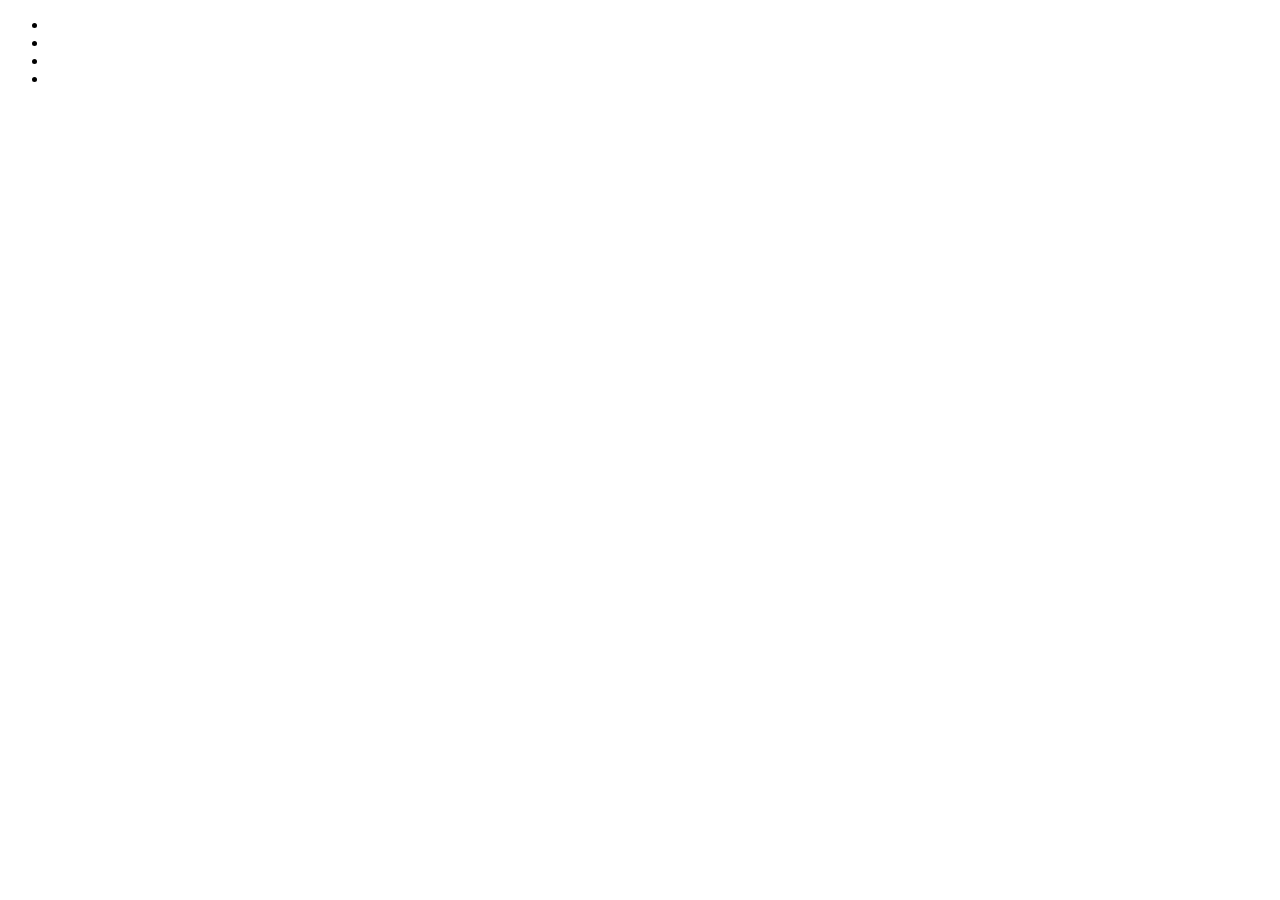
==== Product Landing Page/index.html @ ed220b7c "initial commit" ====
<!DOCTYPE html>
<html lang="en">
<head>
    <meta charset="UTF-8">
    <meta http-equiv="X-UA-Compatible" content="IE=edge">
    <meta name="viewport" content="width=device-width, initial-scale=1.0">
    <title>Product Landing Page Demo</title>
</head>
<body>
    <nav>
        <ul>
            <li>
                <a href="">

                </a>
            </li>
            <li>
                <a href="">

                </a>
            </li>
            <li>
                <a href="">

                </a>
            </li>
            <li>
                <a href="">

                </a>
            </li>
        </ul>
    </nav>
    <main>
        <section class="promo">

        </section>
        <section class="features">
            
        </section>
        <section class="offers">

        </section>
        <footer class="connections">

        </footer>
    </main>
</body>
</html>
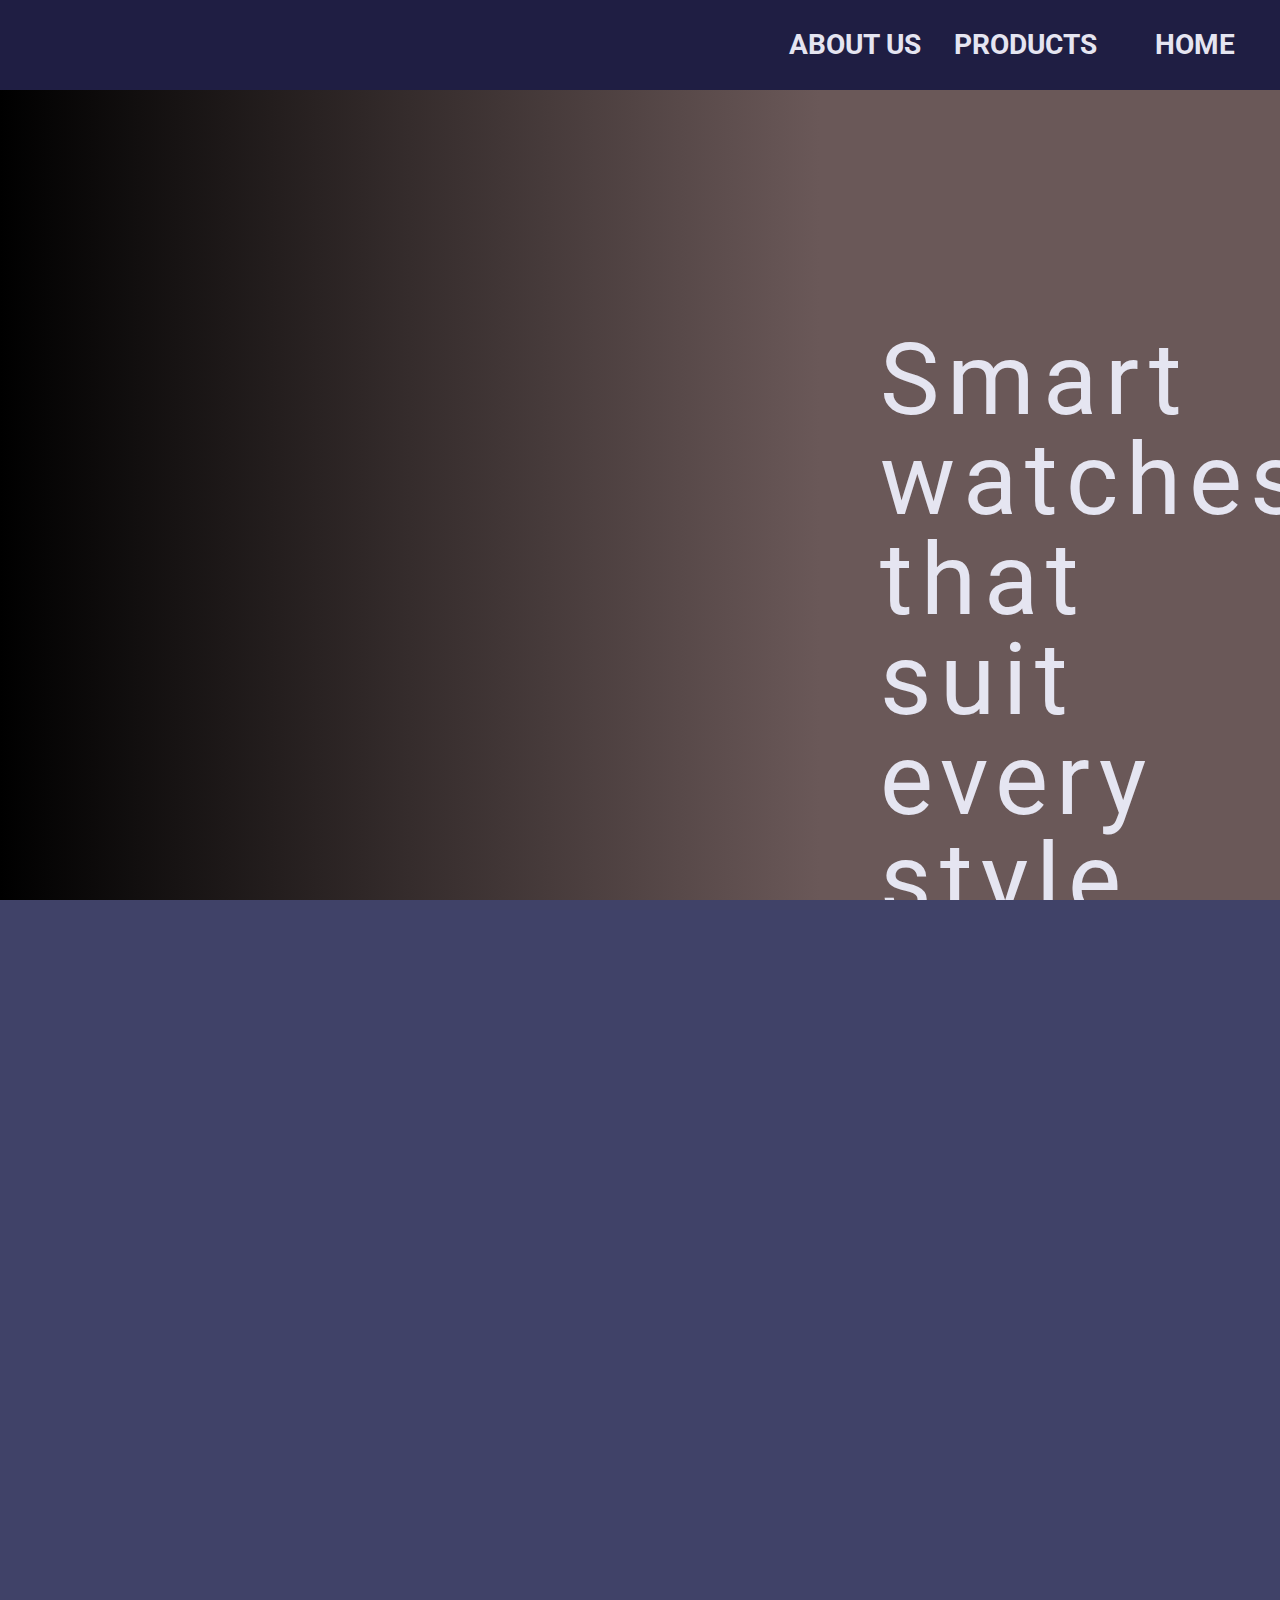
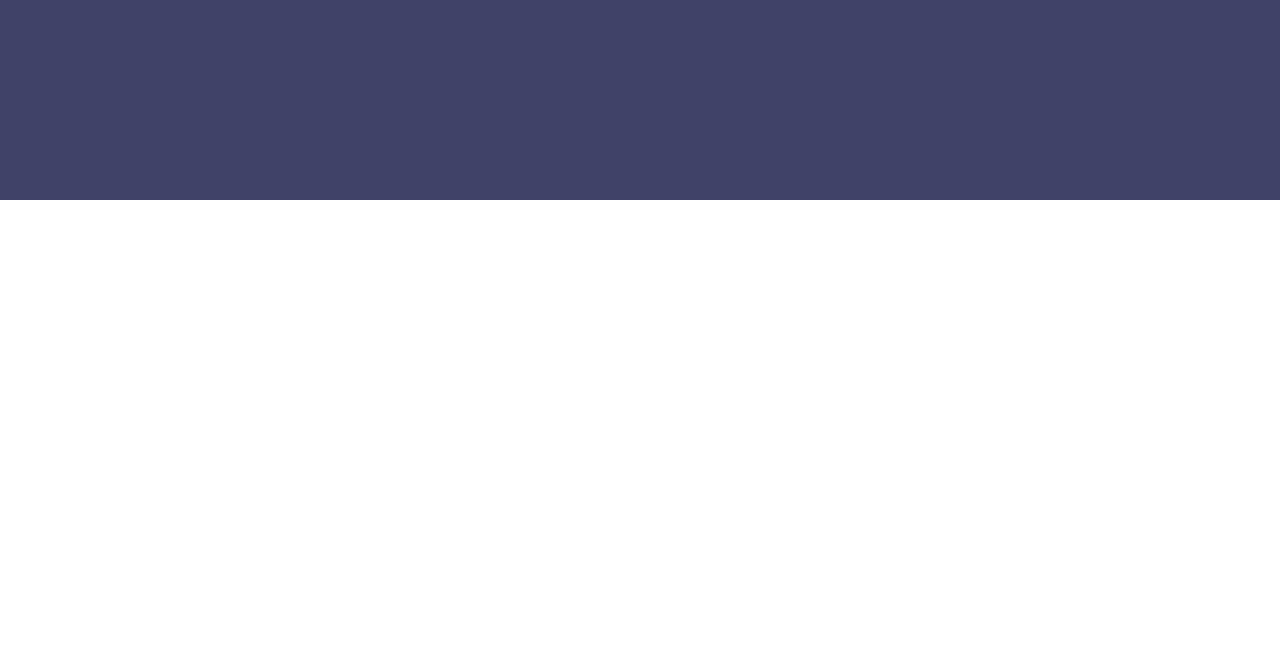
==== commit c2479be9: "created the design of the first section" ====
--- a/Product Landing Page/index.html
+++ b/Product Landing Page/index.html
@@ -4,46 +4,71 @@
     <meta charset="UTF-8">
     <meta http-equiv="X-UA-Compatible" content="IE=edge">
     <meta name="viewport" content="width=device-width, initial-scale=1.0">
+    <link rel="preconnect" href="https://fonts.googleapis.com">
+    <link rel="preconnect" href="https://fonts.gstatic.com" crossorigin>
+    <link href="https://fonts.googleapis.com/css2?family=Lato:wght@300&family=Roboto:wght@300&display=swap" rel="stylesheet">
+    <link rel="stylesheet" href="index.css">
     <title>Product Landing Page Demo</title>
 </head>
-<body>
+<body class="flex">
     <nav>
-        <ul>
-            <li>
-                <a href="">
-
+        <ul class="flex">
+            <li class="rounded-corners">
+                <a href="" class="font-roboto -fs-semi-large bold capitalize flex">
+                    Home
                 </a>
             </li>
-            <li>
-                <a href="">
-
+            <li class="rounded-corners">
+                <a href="" class="font-roboto -fs-semi-large bold capitalize flex">
+                    Products
                 </a>
             </li>
-            <li>
-                <a href="">
-
+            <li class="rounded-corners">
+                <a href="" class="font-roboto -fs-semi-large bold capitalize flex">
+                    About us
                 </a>
             </li>
-            <li>
-                <a href="">
+            <li class="rounded-corners">
+                <a href="" class="font-roboto -fs-semi-large bold capitalize flex">
 
                 </a>
             </li>
         </ul>
     </nav>
-    <main>
-        <section class="promo">
+    <main class="flex">
+        <section class="" id="promo">
+            <div class="poster">
+                <h1 class="heading font-roboto -fs-huge">
+                    Smart watches that suit every style
+                </h1>
+            </div>
+        </section>
+        <section class="" id="features">
 
         </section>
-        <section class="features">
-            
-        </section>
-        <section class="offers">
+        <section class="" id="offers">
 
         </section>
-        <footer class="connections">
+        <footer class="" id="connections">
 
         </footer>
     </main>
+    <script>
+        const targets = document.querySelectorAll("h1");
+
+        const transition = target =>{
+            const observer = new IntersectionObserver((entries, observer) => {
+                entries.forEach(entry => {
+                    if(entry.isIntersecting){
+                        const heading = entry.target;
+                        heading.classList.add("enterTransition");
+                        observer.disconnect();
+                    };
+                });
+            });
+            observer.observe(target);
+        };
+        targets.forEach(transition);
+    </script>
 </body>
 </html>--- a/Product Landing Page/index.css
+++ b/Product Landing Page/index.css
@@ -0,0 +1,172 @@
+html, body, div, span, applet, object, iframe,
+h1, h2, h3, h4, h5, h6, p, blockquote, pre,
+a, abbr, acronym, address, big, cite, code,
+del, dfn, em, img, ins, kbd, q, s, samp,
+small, strike, strong, sub, sup, tt, var,
+b, u, i, center,
+dl, dt, dd, ol, ul, li,
+fieldset, form, label, legend,
+table, caption, tbody, tfoot, thead, tr, th, td,
+article, aside, canvas, details, embed,
+figure, figcaption, footer, header, hgroup,
+menu, nav, output, ruby, section, summary,
+time, mark, audio, video {
+  margin: 0;
+  padding: 0;
+  border: 0;
+  font-size: 100%;
+  font: inherit;
+  vertical-align: baseline;
+}
+
+/* HTML5 display-role reset for older browsers */
+article, aside, details, figcaption, figure,
+footer, header, hgroup, menu, nav, section {
+  display: block;
+}
+
+body {
+  line-height: 1;
+}
+
+ol, ul {
+  list-style: none;
+}
+
+blockquote, q {
+  quotes: none;
+}
+
+blockquote:before, blockquote:after,
+q:before, q:after {
+  content: "";
+  content: none;
+}
+
+table {
+  border-collapse: collapse;
+  border-spacing: 0;
+}
+
+.flex {
+  display: flex;
+  flex-direction: column;
+  align-items: center;
+  justify-content: center;
+}
+
+.font-lato {
+  font-family: "Lato", sans-serif;
+}
+
+.font-roboto {
+  font-family: "Roboto", sans-serif;
+}
+
+.-fs-huge {
+  font-size: 6.25rem;
+}
+
+.-fs-large {
+  font-size: 2rem;
+}
+
+.-fs-semi-large {
+  font-size: 1.75rem;
+}
+
+.-fs-medium {
+  font-size: 1.125rem;
+}
+
+.-fs-small {
+  font-size: var(1rem);
+}
+
+.capitalize {
+  text-transform: uppercase;
+}
+
+.rounded-corners {
+  border-radius: 5px;
+}
+
+.bold {
+  font-weight: bold;
+}
+
+body {
+  overflow-x: hidden;
+}
+
+nav {
+  width: 100%;
+  height: 10vh;
+  background-color: hsl(243deg, 39%, 19%);
+}
+nav ul {
+  flex-direction: row-reverse !important;
+  justify-content: flex-start !important;
+  height: 100%;
+}
+nav ul li {
+  width: 150px;
+  height: 80%;
+  margin: 10px;
+}
+nav ul li a {
+  width: 100%;
+  height: 100%;
+  text-decoration: none;
+  color: hsl(240deg, 29%, 92%);
+}
+
+main {
+  min-width: 100vw;
+  min-height: 100vh;
+}
+main #promo {
+  height: 90vh;
+}
+main #promo .poster {
+  height: 100%;
+  width: 100vw;
+  background-image: url("/Product Landing Page/Pictures/elegance2.webp"), linear-gradient(90deg, rgb(0, 0, 0) 0%, rgb(106, 88, 88) 64%);
+  background-position: center;
+  background-size: cover;
+  background-repeat: no-repeat;
+  background-blend-mode: overlay;
+}
+main #promo .poster h1 {
+  color: hsl(240deg, 29%, 92%);
+  float: right;
+  margin-top: 15rem;
+  margin-right: 1rem;
+  width: 30%;
+  letter-spacing: 0.5rem;
+}
+main #features {
+  height: 100vh;
+  width: 100vw;
+  background-color: hsl(237deg, 24%, 33%);
+}
+main #connections {
+  height: 50vh;
+}
+
+@keyframes enter {
+  100% {
+    margin-top: 10rem;
+  }
+}
+@keyframes enterRight {
+  100% {
+    margin-left: 50%;
+  }
+}
+.enterTransition {
+  animation: enter 1.5s forwards;
+  animation-delay: 0s;
+}
+
+/*# sourceMappingURL=index.css.map */
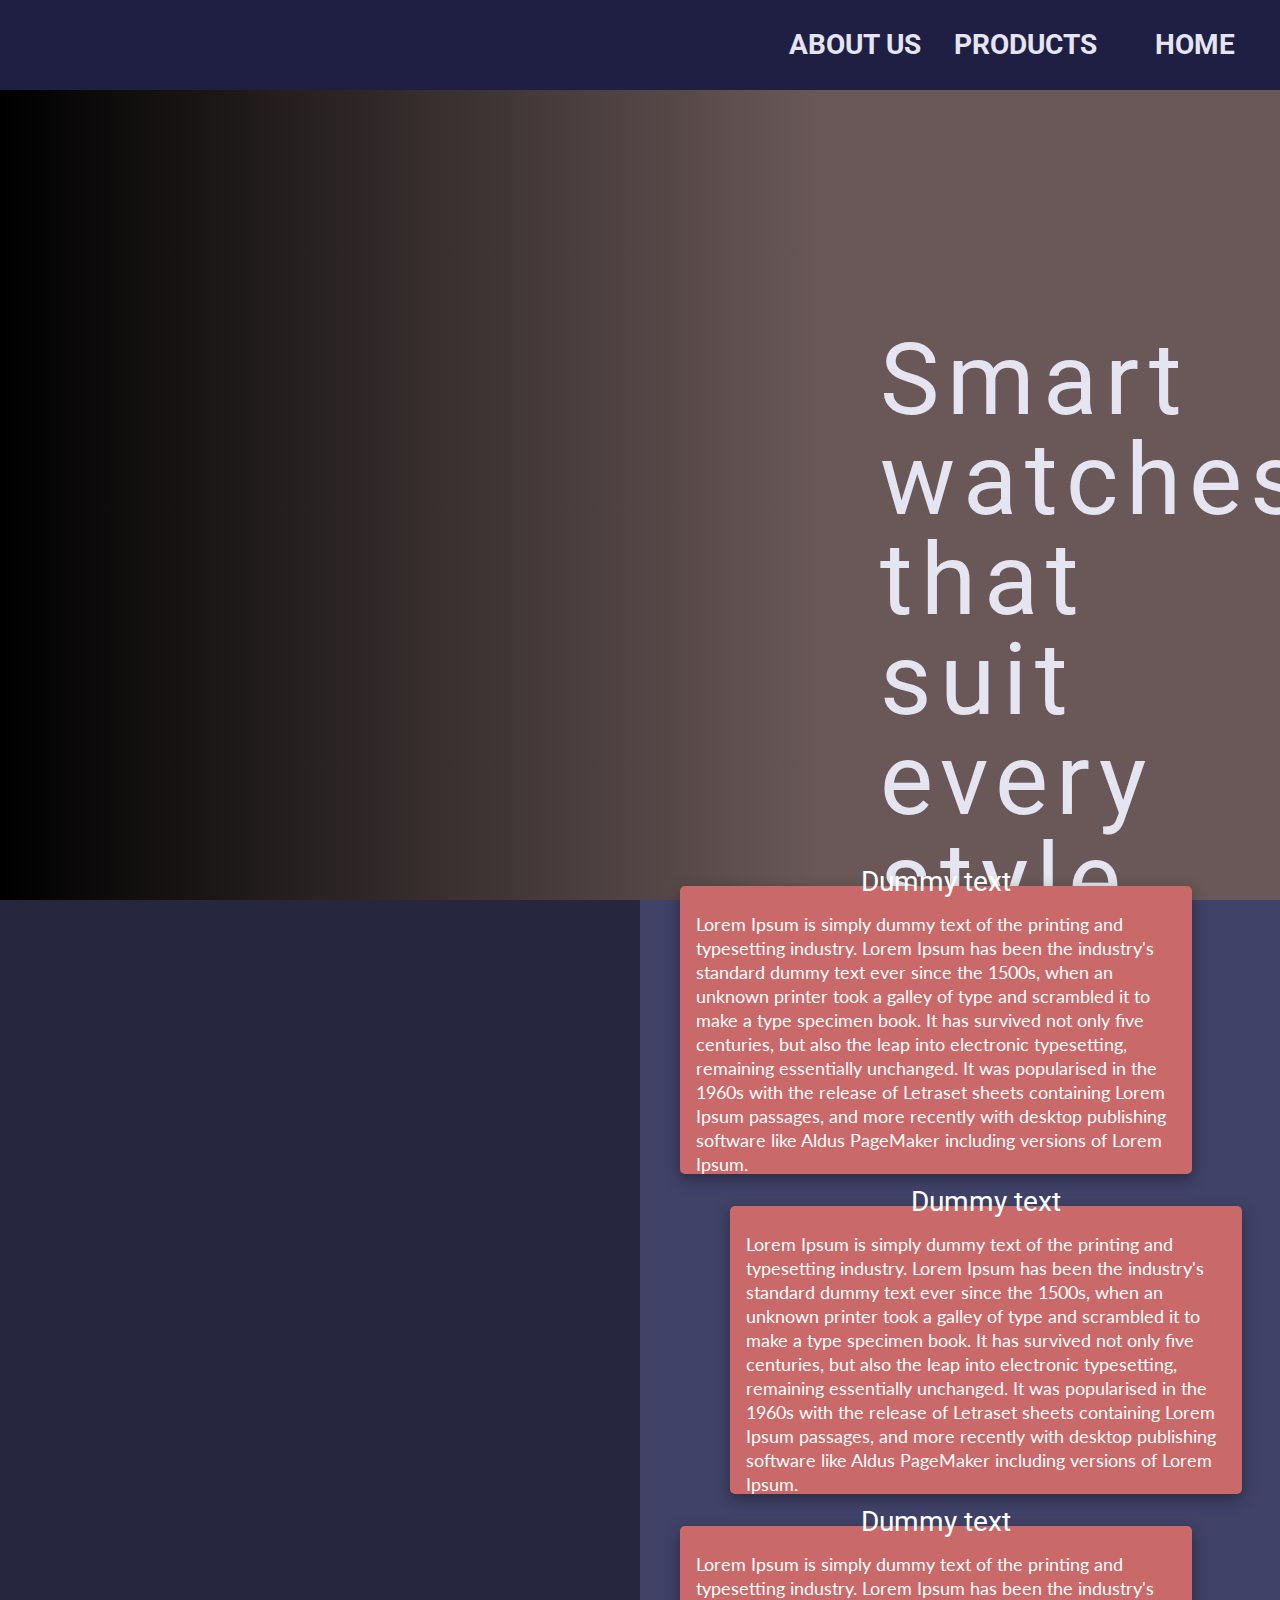
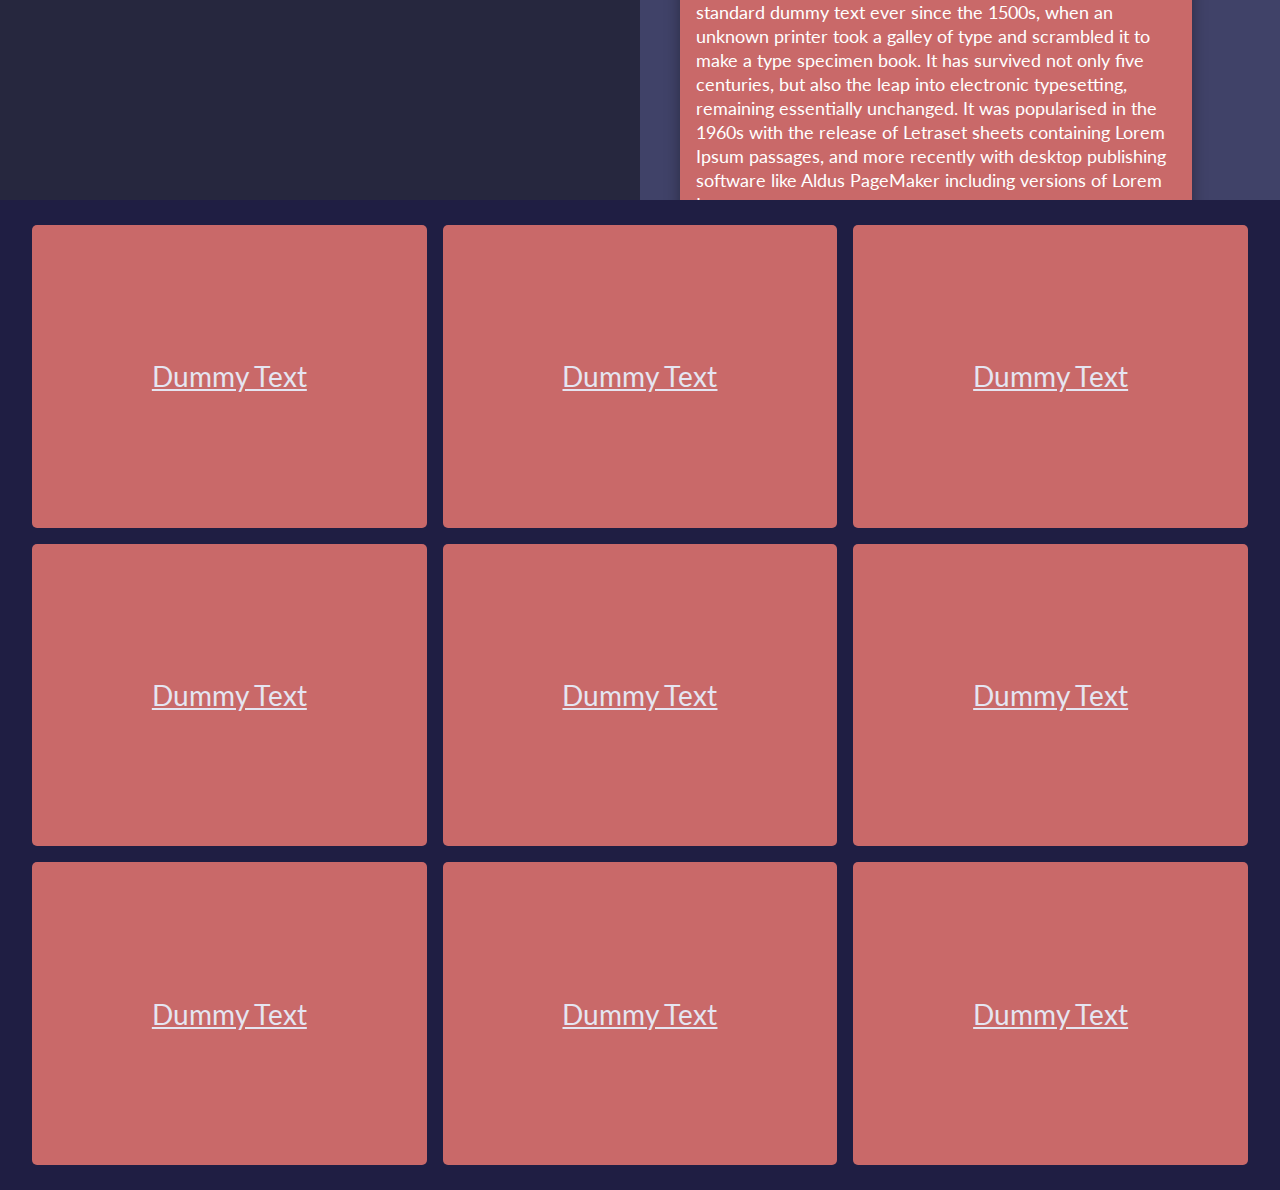
==== commit 2a7926f2: "created the layout for the offers section" ====
--- a/Product Landing Page/index.html
+++ b/Product Landing Page/index.html
@@ -37,24 +37,79 @@
     </nav>
     <main class="flex">
         <section class="" id="promo">
-            <div class="poster">
+            <div class="background">
                 <h1 class="heading font-roboto -fs-huge">
                     Smart watches that suit every style
                 </h1>
             </div>
         </section>
-        <section class="" id="features">
+        <section class="flex" id="features">
+            <div class="background"></div>
+            <div class="flex">
+                <div class="card rounded-corners flex" id="card-1">
+                    <h2 class="font-roboto -fs-semi-large">
+                        Dummy text
+                    </h2>
+                    <p class="font-lato -fs-medium">
+                        Lorem Ipsum is simply dummy text of the printing and typesetting industry. Lorem Ipsum has been the industry's standard dummy text ever since the 1500s, when an unknown printer took a galley of type and scrambled it to make a type specimen book. It has survived not only five centuries, but also the leap into electronic typesetting, remaining essentially unchanged. It was popularised in the 1960s with the release of Letraset sheets containing Lorem Ipsum passages, and more recently with desktop publishing software like Aldus PageMaker including versions of Lorem Ipsum.
+                    </p>
+                </div>
+                <div class="card rounded-corners flex" id="card-2">
+                    <h2 class="font-roboto -fs-semi-large">
+                        Dummy text
+                    </h2>
+                    <p class="font-lato -fs-medium">
+                        Lorem Ipsum is simply dummy text of the printing and typesetting industry. Lorem Ipsum has been the industry's standard dummy text ever since the 1500s, when an unknown printer took a galley of type and scrambled it to make a type specimen book. It has survived not only five centuries, but also the leap into electronic typesetting, remaining essentially unchanged. It was popularised in the 1960s with the release of Letraset sheets containing Lorem Ipsum passages, and more recently with desktop publishing software like Aldus PageMaker including versions of Lorem Ipsum.
+                    </p>
+                </div>
+                <div class="card rounded-corners flex" id="card-3">
+                    <h2 class="font-roboto -fs-semi-large">
+                        Dummy text
+                    </h2>
+                    <p class="font-lato -fs-medium">
+                        Lorem Ipsum is simply dummy text of the printing and typesetting industry. Lorem Ipsum has been the industry's standard dummy text ever since the 1500s, when an unknown printer took a galley of type and scrambled it to make a type specimen book. It has survived not only five centuries, but also the leap into electronic typesetting, remaining essentially unchanged. It was popularised in the 1960s with the release of Letraset sheets containing Lorem Ipsum passages, and more recently with desktop publishing software like Aldus PageMaker including versions of Lorem Ipsum.
+                    </p>
+                </div>
+            </div>
+        </section>
+        <section class="flex" id="offers">
+            <div class="container">
+                <div id="offer1" class="rounded-corners">
+                    <a href="" class="font-lato -fs-semi-large flex">Dummy Text</a>
+                </div>
+                <div id="offer2" class="rounded-corners">
+                    <a href="" class="font-lato -fs-semi-large flex">Dummy Text</a>
+                </div>
+                <div id="offer3" class="rounded-corners">
+                    <a href="" class="font-lato -fs-semi-large flex">Dummy Text</a>
+                </div>
+                <div id="offer4" class="rounded-corners">
+                    <a href="" class="font-lato -fs-semi-large flex">Dummy Text</a>
+                </div>
+                <div id="offer5" class="rounded-corners">
+                    <a href="" class="font-lato -fs-semi-large flex">Dummy Text</a>
+                </div>
+                <div id="offer6" class="rounded-corners">
+                    <a href="" class="font-lato -fs-semi-large flex">Dummy Text</a>
+                </div>
+                <div id="offer7" class="rounded-corners">
+                    <a href="" class="font-lato -fs-semi-large flex">Dummy Text</a>
+                </div>
+                <div id="offer8" class="rounded-corners">
+                    <a href="" class="font-lato -fs-semi-large flex">Dummy Text</a>
+                </div>
+                <div id="offer9" class="rounded-corners">
+                    <a href="" class="font-lato -fs-semi-large flex">Dummy Text</a>
+                </div>
+            </div>
+        </section>
+    </main>
+    <footer class="" id="connections">
 
-        </section>
-        <section class="" id="offers">
-
-        </section>
-        <footer class="" id="connections">
-
-        </footer>
-    </main>
+    </footer>
     <script>
         const targets = document.querySelectorAll("h1");
+        const cards =  document.getElementsByClassName("card");
 
         const transition = target =>{
             const observer = new IntersectionObserver((entries, observer) => {
@@ -69,6 +124,7 @@
             observer.observe(target);
         };
         targets.forEach(transition);
+        cards.forEach(transition);
     </script>
 </body>
 </html>--- a/Product Landing Page/index.css
+++ b/Product Landing Page/index.css
@@ -111,7 +111,7 @@
 }
 nav ul li {
   width: 150px;
-  height: 80%;
+  height: 70%;
   margin: 10px;
 }
 nav ul li a {
@@ -119,16 +119,29 @@
   height: 100%;
   text-decoration: none;
   color: hsl(240deg, 29%, 92%);
+}
+nav ul li:after {
+  display: block;
+  content: "";
+  border-bottom: solid 3px hsl(240deg, 29%, 92%);
+  transform: scaleX(0);
+  transition: transform 250ms ease-in-out;
+}
+nav ul li:hover:after {
+  transform: scaleX(1);
 }
 
 main {
   min-width: 100vw;
   min-height: 100vh;
-}
-main #promo {
+  margin-bottom: auto;
+}
+
+#promo {
   height: 90vh;
-}
-main #promo .poster {
+  margin-bottom: auto;
+}
+#promo .background {
   height: 100%;
   width: 100vw;
   background-image: url("/Product Landing Page/Pictures/elegance2.webp"), linear-gradient(90deg, rgb(0, 0, 0) 0%, rgb(106, 88, 88) 64%);
@@ -137,7 +150,7 @@
   background-repeat: no-repeat;
   background-blend-mode: overlay;
 }
-main #promo .poster h1 {
+#promo .background h1 {
   color: hsl(240deg, 29%, 92%);
   float: right;
   margin-top: 15rem;
@@ -145,13 +158,69 @@
   width: 30%;
   letter-spacing: 0.5rem;
 }
-main #features {
+
+#features {
   height: 100vh;
   width: 100vw;
   background-color: hsl(237deg, 24%, 33%);
-}
-main #connections {
-  height: 50vh;
+  flex-direction: row;
+  justify-content: flex-start;
+}
+#features .background {
+  height: 100%;
+  width: 50%;
+  background-color: rgba(0, 0, 0, 0.4);
+  background-image: url("/Product Landing Page/Pictures/extreme.webp");
+  background-position: center;
+  background-size: cover;
+  background-repeat: no-repeat;
+  background-blend-mode: darken;
+}
+#features div {
+  width: 40vw;
+}
+
+#offers {
+  height: 110vh;
+  width: 100vw;
+  margin-bottom: auto;
+  background-color: hsl(243deg, 39%, 19%);
+}
+#offers .container {
+  width: 95%;
+  height: 95%;
+  display: grid;
+  gap: 1rem;
+  grid-template-columns: 1fr 1fr 1fr;
+  grid-template-rows: 1fr 1fr 1fr;
+  grid-template-areas: "offer1 offer2 offer3" "offer4 offer5 offer6" "offer7 offer8 offer9";
+}
+#offers .container div {
+  background-color: hsl(0deg, 47%, 60%);
+}
+#offers .container div a {
+  height: 100%;
+  width: 100%;
+  color: hsl(240deg, 29%, 92%);
+}
+
+#connections {
+  height: 30%;
+  width: 100vw;
+  background-color: hsl(237deg, 24%, 33%);
+  margin-left: auto;
+}
+
+.card {
+  height: 18rem;
+  width: 30vw;
+  background-color: hsl(0deg, 47%, 60%);
+  color: white;
+  box-shadow: rgba(0, 0, 0, 0.35) 0px 5px 15px;
+}
+.card p {
+  margin: 1rem;
+  line-height: 1.5rem;
 }
 
 @keyframes enter {
@@ -159,6 +228,20 @@
     margin-top: 10rem;
   }
 }
+#card-1 {
+  margin: 2rem;
+  margin-left: 7rem;
+}
+
+#card-2 {
+  margin-left: 14vw;
+}
+
+#card-3 {
+  margin: 2rem;
+  margin-left: 7rem;
+}
+
 @keyframes enterRight {
   100% {
     margin-left: 50%;
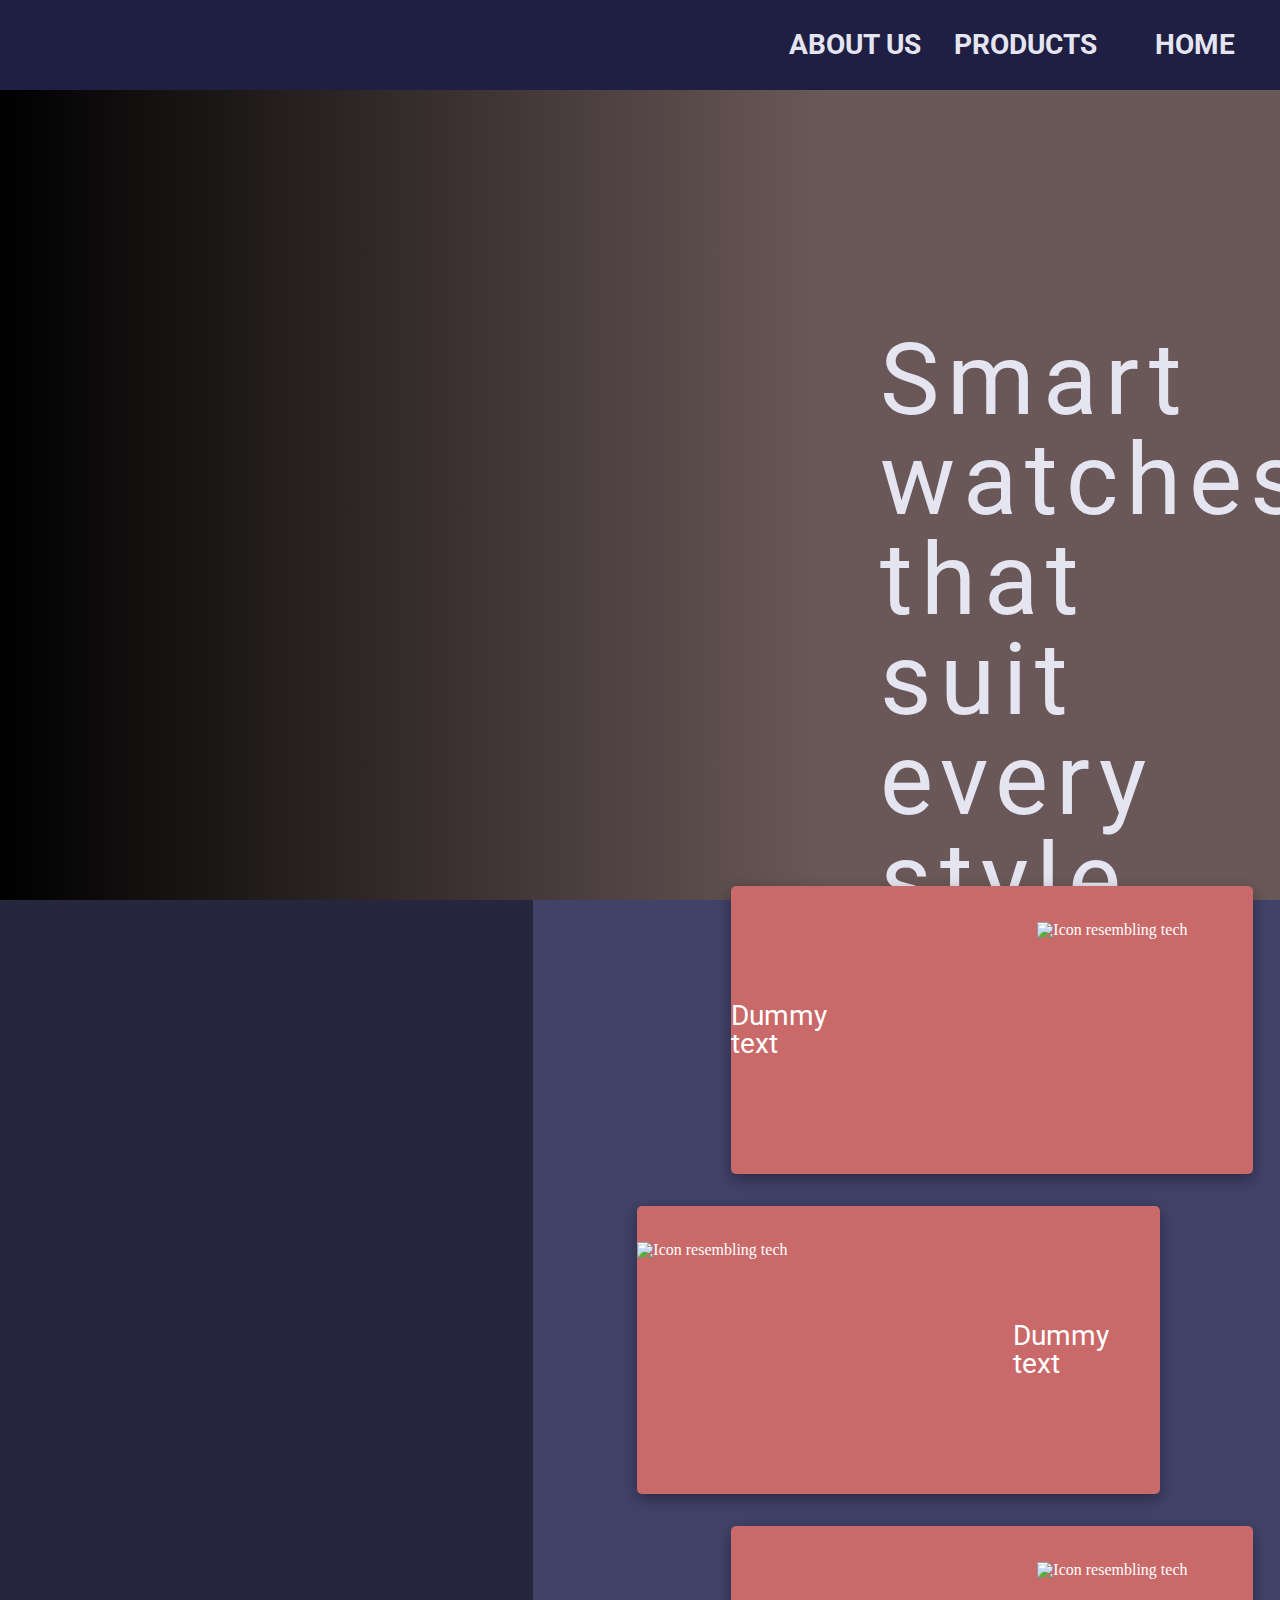
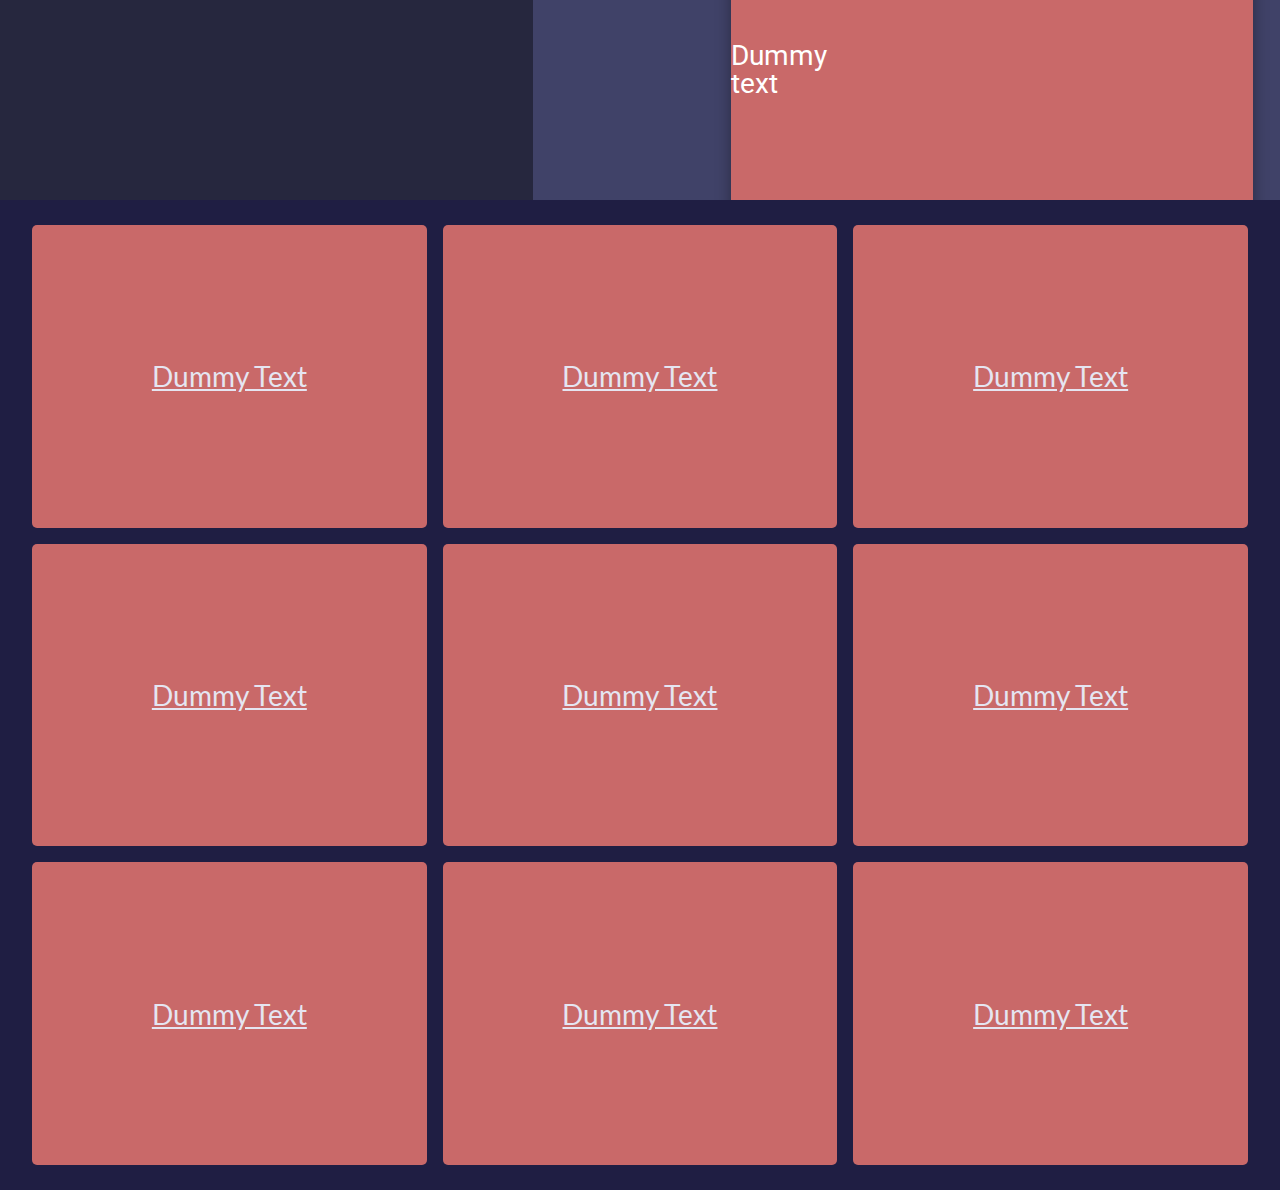
==== commit 50d1cc9d: "changed the design of the card element" ====
--- a/Product Landing Page/index.html
+++ b/Product Landing Page/index.html
@@ -11,8 +11,13 @@
     <title>Product Landing Page Demo</title>
 </head>
 <body class="flex">
-    <nav>
+    <nav id="main-nav">
         <ul class="flex">
+            <li class="rounded-corners" id="nav-button">
+                <a href="javascript:void(0)" onclick="toggleNav()" class="font-roboto -fs-semi-large bold capitalize flex">
+                    <img src="/Product Landing Page/Pictures/menu.webp">
+                </a>
+            </li>
             <li class="rounded-corners">
                 <a href="" class="font-roboto -fs-semi-large bold capitalize flex">
                     Home
@@ -28,11 +33,6 @@
                     About us
                 </a>
             </li>
-            <li class="rounded-corners">
-                <a href="" class="font-roboto -fs-semi-large bold capitalize flex">
-
-                </a>
-            </li>
         </ul>
     </nav>
     <main class="flex">
@@ -45,35 +45,29 @@
         </section>
         <section class="flex" id="features">
             <div class="background"></div>
-            <div class="flex">
-                <div class="card rounded-corners flex" id="card-1">
+            <div class="flex" id="offers-container">
+                <div class="card rounded-corners flex-row" id="card-1">
                     <h2 class="font-roboto -fs-semi-large">
                         Dummy text
                     </h2>
-                    <p class="font-lato -fs-medium">
-                        Lorem Ipsum is simply dummy text of the printing and typesetting industry. Lorem Ipsum has been the industry's standard dummy text ever since the 1500s, when an unknown printer took a galley of type and scrambled it to make a type specimen book. It has survived not only five centuries, but also the leap into electronic typesetting, remaining essentially unchanged. It was popularised in the 1960s with the release of Letraset sheets containing Lorem Ipsum passages, and more recently with desktop publishing software like Aldus PageMaker including versions of Lorem Ipsum.
-                    </p>
+                    <img src="/Product Landing Page/Pictures/icons/tech.webp" alt="Icon resembling tech">
                 </div>
-                <div class="card rounded-corners flex" id="card-2">
+                <div class="card rounded-corners flex-row" id="card-2">
+                    <img src="/Product Landing Page/Pictures/icons/mountain.webp" alt="Icon resembling tech">
+                    <h2 class="font-roboto -fs-semi-large">
+                         Dummy text
+                    </h2>
+                </div>
+                <div class="card rounded-corners flex-row" id="card-3">
                     <h2 class="font-roboto -fs-semi-large">
                         Dummy text
                     </h2>
-                    <p class="font-lato -fs-medium">
-                        Lorem Ipsum is simply dummy text of the printing and typesetting industry. Lorem Ipsum has been the industry's standard dummy text ever since the 1500s, when an unknown printer took a galley of type and scrambled it to make a type specimen book. It has survived not only five centuries, but also the leap into electronic typesetting, remaining essentially unchanged. It was popularised in the 1960s with the release of Letraset sheets containing Lorem Ipsum passages, and more recently with desktop publishing software like Aldus PageMaker including versions of Lorem Ipsum.
-                    </p>
-                </div>
-                <div class="card rounded-corners flex" id="card-3">
-                    <h2 class="font-roboto -fs-semi-large">
-                        Dummy text
-                    </h2>
-                    <p class="font-lato -fs-medium">
-                        Lorem Ipsum is simply dummy text of the printing and typesetting industry. Lorem Ipsum has been the industry's standard dummy text ever since the 1500s, when an unknown printer took a galley of type and scrambled it to make a type specimen book. It has survived not only five centuries, but also the leap into electronic typesetting, remaining essentially unchanged. It was popularised in the 1960s with the release of Letraset sheets containing Lorem Ipsum passages, and more recently with desktop publishing software like Aldus PageMaker including versions of Lorem Ipsum.
-                    </p>
+                    <img src="/Product Landing Page/Pictures/icons/watch.webp" alt="Icon resembling tech">
                 </div>
             </div>
         </section>
         <section class="flex" id="offers">
-            <div class="container">
+            <div class="container" id="offers-grid">
                 <div id="offer1" class="rounded-corners">
                     <a href="" class="font-lato -fs-semi-large flex">Dummy Text</a>
                 </div>
@@ -107,24 +101,17 @@
     <footer class="" id="connections">
 
     </footer>
+    <script src="/Product Landing Page/index.js"></script>
     <script>
-        const targets = document.querySelectorAll("h1");
-        const cards =  document.getElementsByClassName("card");
-
-        const transition = target =>{
-            const observer = new IntersectionObserver((entries, observer) => {
-                entries.forEach(entry => {
-                    if(entry.isIntersecting){
-                        const heading = entry.target;
-                        heading.classList.add("enterTransition");
-                        observer.disconnect();
-                    };
-                });
-            });
-            observer.observe(target);
-        };
-        targets.forEach(transition);
-        cards.forEach(transition);
+        const navButton = document.getElementById("nav-button");
+        const navBar = document.getElementById("main-nav");
+        function toggleNav(){
+            if(navBar.classList.contains("responsive")){
+                navBar.classList.remove("responsive");
+                return;
+            }
+            navBar.classList.add("responsive");
+        }
     </script>
 </body>
 </html>--- a/Product Landing Page/index.css
+++ b/Product Landing Page/index.css
@@ -55,6 +55,13 @@
   justify-content: center;
 }
 
+.flex-row {
+  display: flex;
+  flex-direction: row;
+  align-items: center;
+  justify-content: center;
+}
+
 .font-lato {
   font-family: "Lato", sans-serif;
 }
@@ -130,9 +137,13 @@
 nav ul li:hover:after {
   transform: scaleX(1);
 }
+nav ul li:first-child {
+  display: none;
+}
 
 main {
-  min-width: 100vw;
+  width: calc(100vw - (100vw - 100%));
+  height: 100%;
   min-height: 100vh;
   margin-bottom: auto;
 }
@@ -161,10 +172,13 @@
 
 #features {
   height: 100vh;
-  width: 100vw;
+  width: 100%;
   background-color: hsl(237deg, 24%, 33%);
   flex-direction: row;
   justify-content: flex-start;
+}
+#features div {
+  width: 70%;
 }
 #features .background {
   height: 100%;
@@ -175,14 +189,12 @@
   background-size: cover;
   background-repeat: no-repeat;
   background-blend-mode: darken;
-}
-#features div {
-  width: 40vw;
+  margin: 0;
 }
 
 #offers {
   height: 110vh;
-  width: 100vw;
+  width: 100%;
   margin-bottom: auto;
   background-color: hsl(243deg, 39%, 19%);
 }
@@ -216,40 +228,97 @@
   width: 30vw;
   background-color: hsl(0deg, 47%, 60%);
   color: white;
+  gap: 10rem;
   box-shadow: rgba(0, 0, 0, 0.35) 0px 5px 15px;
 }
 .card p {
   margin: 1rem;
   line-height: 1.5rem;
 }
+.card img {
+  height: 75%;
+  width: 50%;
+  max-width: 216px;
+  max-height: 216px;
+  min-width: 150px;
+  min-height: 150px;
+}
 
 @keyframes enter {
   100% {
-    margin-top: 10rem;
+    margin-top: 10%;
+  }
+}
+@keyframes enterLeft {
+  100% {
+    margin-left: 10%;
   }
 }
 #card-1 {
-  margin: 2rem;
-  margin-left: 7rem;
+  margin: 1rem;
+  margin-left: 25%;
 }
 
 #card-2 {
-  margin-left: 14vw;
+  margin: 1rem;
+  margin-left: 0%;
 }
 
 #card-3 {
-  margin: 2rem;
-  margin-left: 7rem;
-}
-
-@keyframes enterRight {
-  100% {
-    margin-left: 50%;
-  }
-}
-.enterTransition {
+  margin: 1rem;
+  margin-left: 25%;
+}
+
+.enterBelow {
   animation: enter 1.5s forwards;
   animation-delay: 0s;
 }
 
+.enterLeft {
+  animation: enterLeft 1.5s forwards;
+  animation-delay: 0s;
+}
+
+@media only screen and (max-width: 750px) {
+  nav {
+    width: 100%;
+    height: 55px;
+    background-color: hsl(243deg, 39%, 19%);
+    display: flex;
+    flex-direction: row;
+    justify-content: flex-end;
+    align-items: center;
+  }
+  nav ul {
+    height: 100%;
+    flex-direction: column !important;
+  }
+  nav ul li {
+    width: 100%;
+    height: 50px;
+    display: none;
+  }
+  nav ul li:first-child {
+    display: flex;
+  }
+  .responsive {
+    height: 15rem;
+  }
+  .responsive ul li {
+    display: flex;
+    flex-direction: row;
+    align-items: center;
+    justify-content: center;
+  }
+  #promo .background h1 {
+    font-size: 2rem;
+    width: 55%;
+  }
+  @keyframes enter {
+    100% {
+      margin-top: 3%;
+    }
+  }
+}
+
 /*# sourceMappingURL=index.css.map */
